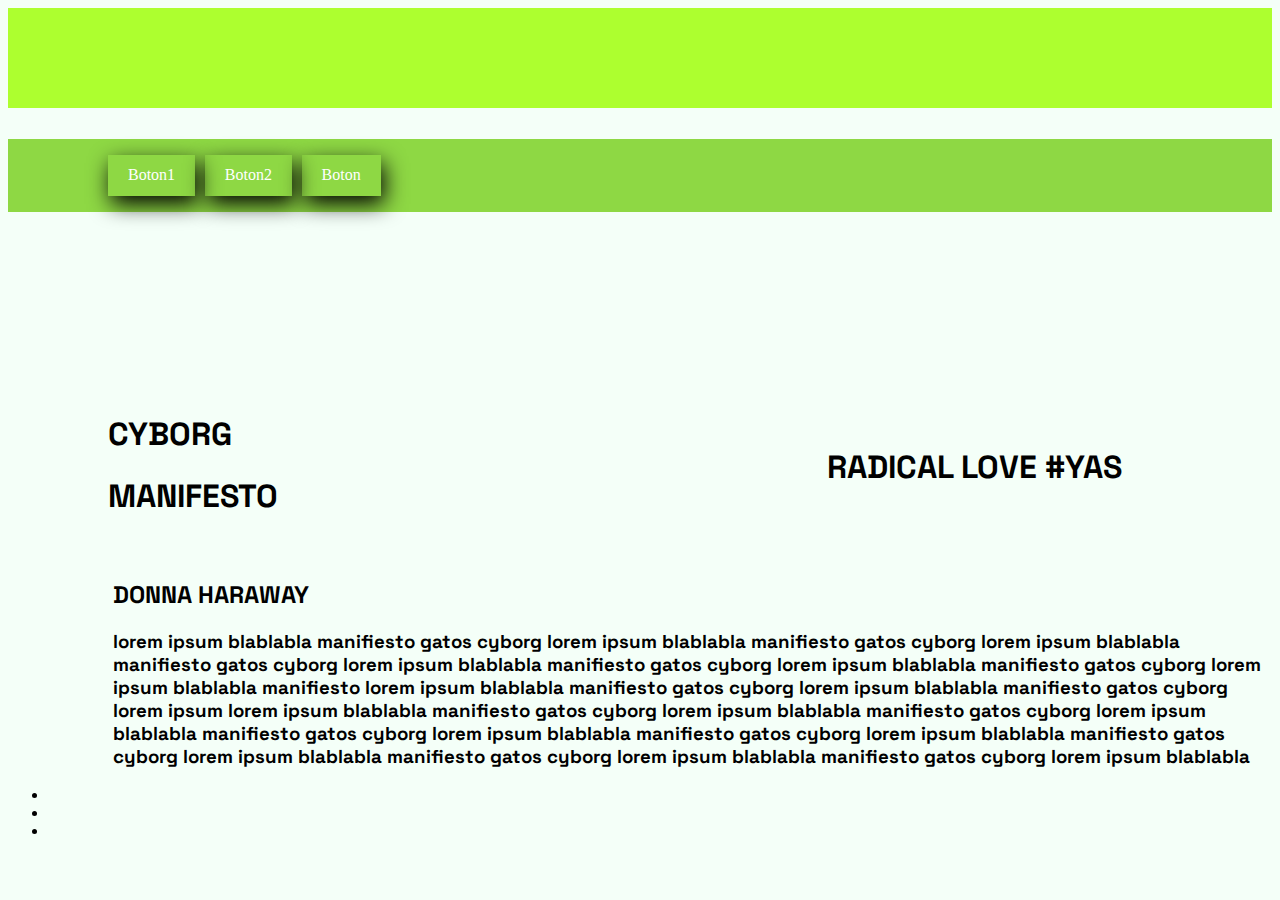
==== index.html @ 0e39bd2c "agregué el cuerpo relacionado a donna, necesita estructurarse" ====
<!DOCTYPE html>
<html>
<head>
	<meta charset="utf-8">
	<!-- Nombre en pestaña  -->
	<title>DTS</title>
	<!-- Importar hoja de estilo  -->
	<link rel="stylesheet" href="style.css">
	<!-- Importar tipografías-->
    <link rel="preconnect" href="https://fonts.googleapis.com">
    <link rel="preconnect" href="https://fonts.gstatic.com" crossorigin>
    <link href="https://fonts.googleapis.com/css2?family=Space+Grotesk&display=swap" rel="stylesheet">
</head>


<header> <!-- En el header va el encabezado de nuestra pagina-->





    <div class="logoynombre"></div>
 	<div class="navbar">
 		<nav>
 			<ul class="menu">
				<li><a href="resumen.html">Boton1</a></li>
				<li><a href="reflexion.html">Boton2</a></li>
				<li><a href="opiniongrupal.html">Boton</a></li> 
            </ul>
        </nav>
    </div>


</header>
  
<body>
<div class="texto">
	
	<div class="manifiesto" id="titulo1">  
		<h1>CYBORG</h1>
		<h1>MANIFESTO</h1>

	</div>
 	
    <div class="proyecto">
    	<h1>RADICAL LOVE #YAS</h1>
    </div>
<div id="donna">
    <h2>DONNA HARAWAY</h2>
    <h3>lorem ipsum blablabla manifiesto gatos cyborg lorem ipsum blablabla manifiesto gatos cyborg 
    	lorem ipsum blablabla manifiesto gatos cyborg lorem ipsum blablabla manifiesto gatos cyborg
    	 lorem ipsum blablabla manifiesto gatos cyborg lorem ipsum blablabla manifiesto

         lorem ipsum blablabla manifiesto gatos cyborg lorem ipsum blablabla manifiesto gatos cyborg
          lorem ipsum 

        lorem ipsum blablabla manifiesto gatos cyborg lorem ipsum blablabla manifiesto gatos cyborg 
        lorem ipsum blablabla manifiesto gatos cyborg lorem ipsum blablabla manifiesto gatos cyborg
         lorem ipsum blablabla manifiesto gatos cyborg lorem ipsum blablabla manifiesto gatos cyborg 
        lorem ipsum blablabla manifiesto gatos cyborg lorem ipsum blablabla</h3>
</div>




</div>
 </body>




<footer>   <!-- En el footer va el pie de pagina de nuestra web -->

	<div class="info-footer">
		<ul class="lista-footer">
	    	<li><a href="/"></a></li>
	    	<li><a href="/"></a></li>
	    	<li><a href="/"></a></li>
		</ul>
	</div>

</footer>


</html>
---- style.css ----
body{ /* body selecciona el cuerpo general y lo pinta */
	background-color: #F4FFF8; /* https://www.w3schools.com/colors/colors_names.asp */  
	 'Space Grotesk', sans-serif;font-family:
	margin: 0px;		}


.texto { font-family: 'Space Grotesk', sans-serif;}
  .container { height: 100vh;
	 width: 100%;}

  .navbar { width: 100%;
	 height: 15vh;
	 margin: auto;
	 display: flex;
	 align-items: center;}

   .menus {width: 40px;
   cursor: pointer;}


  nav {flex: 1;
   padding-left: 60px;
   display: flex;
   width: 100%;
   background-color: #8ED844;

   line-height: 1.3;
   font-family: Menlo, monospace;}


  nav ul li {
	 display: inline-block;
	 list-style: none;
	 margin: 0px 20 px;
	 color: black;
   padding: 10px 20px;
   box-sizing: border-box;
   display: inline-block;
   box-shadow: 3px 8px 22px;}



  nav ul li a {color: white;
   font-family: 'Fredoka One', cursive;
   text-decoration:none;}

  a:hover 
   {color: turquoise;
   transition: ease-in .5s;} 

  .logoynombre {background-color: greenyellow;
   width: 100%;
  height: 100px;}

  #titulo1 { padding-left: 100px;
           padding-top: 150px;
           font-family: 'Space Grotesk', sans-serif;}


.proyecto {text-align:right ;
        margin-top: -90px;
        padding-right: 150px;
          font-family: 'Space Grotesk', sans-serif;}

#donna {
    padding-top: 50px; 
    padding-left: 105px; }
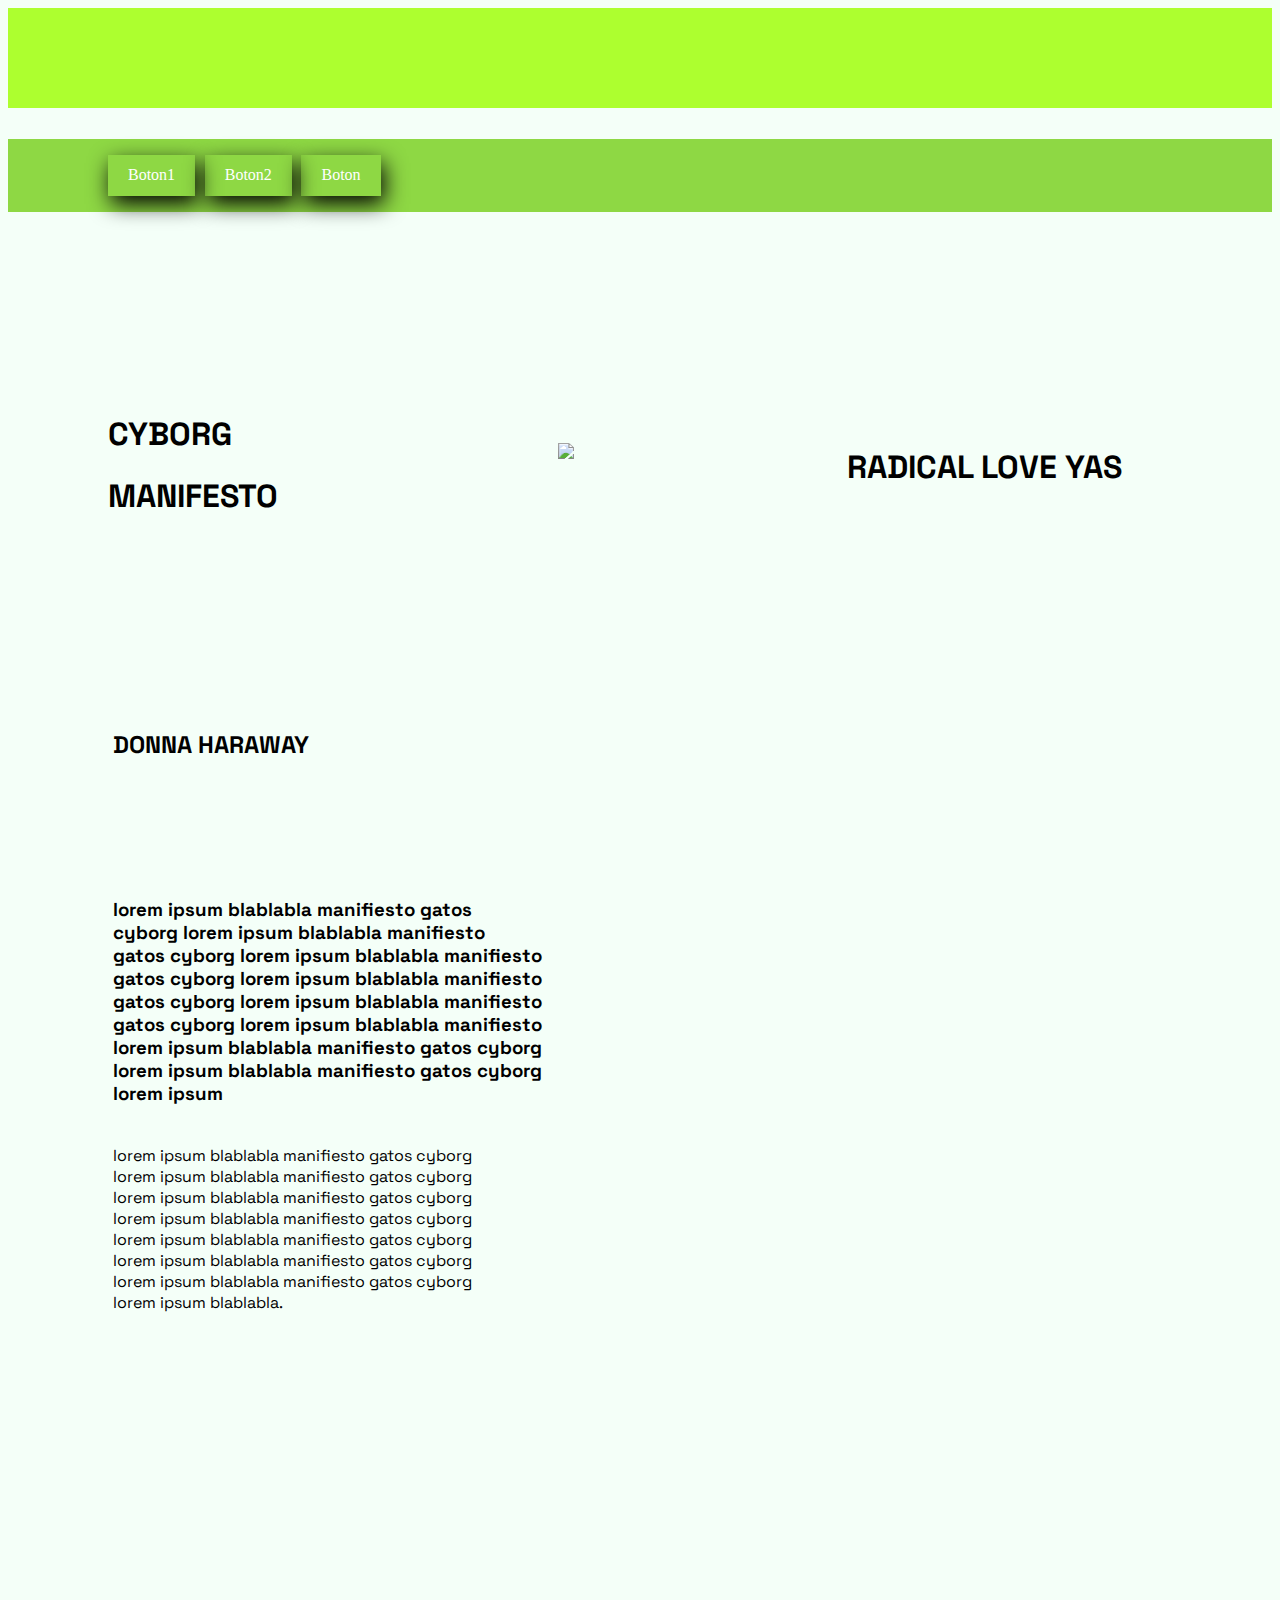
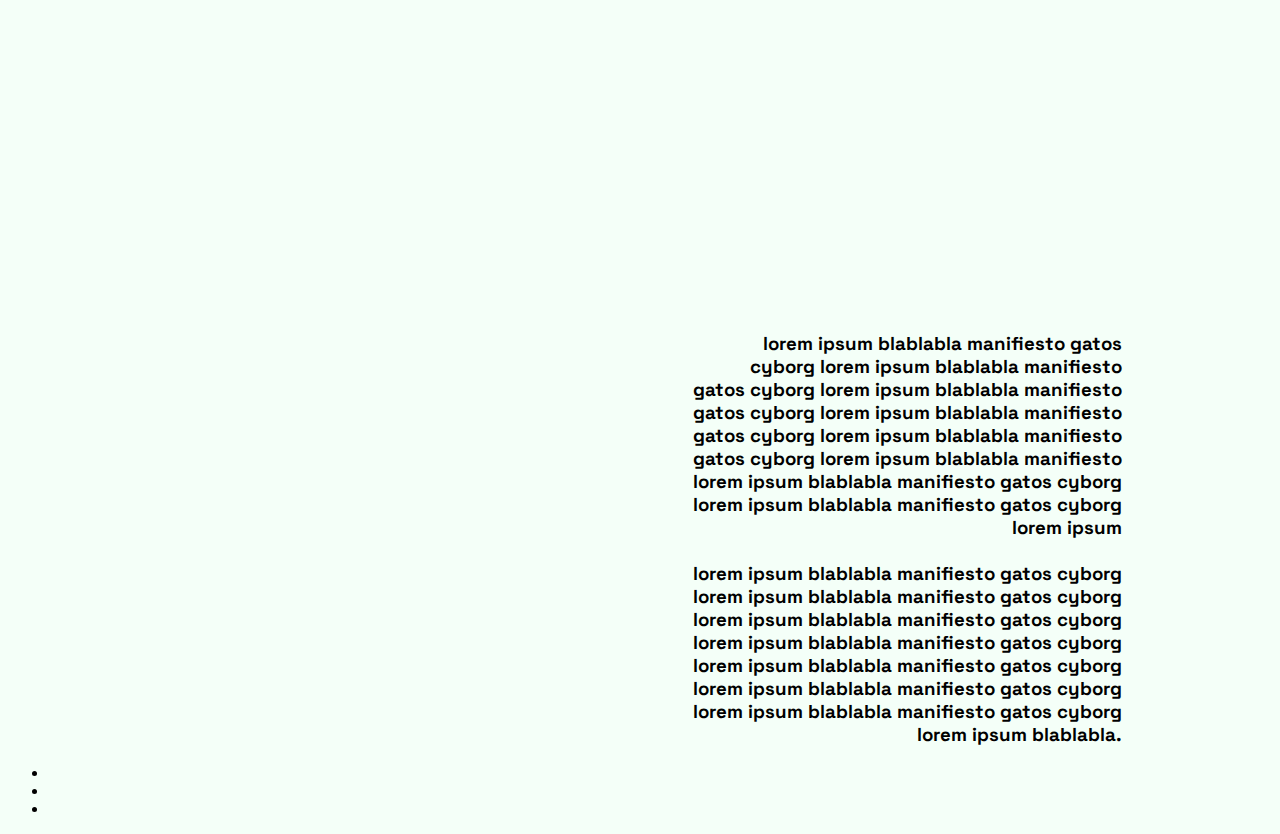
==== commit f5dbf7a1: "continué con la edición y estructuración del texto, falta el verde de la pparte inferior" ====
--- a/index.html
+++ b/index.html
@@ -36,6 +36,10 @@
 <body>
 <div class="texto">
 	
+	<div id="flecha">
+<img src="img/flecha.png">
+</div>
+
 	<div class="manifiesto" id="titulo1">  
 		<h1>CYBORG</h1>
 		<h1>MANIFESTO</h1>
@@ -43,24 +47,63 @@
 	</div>
  	
     <div class="proyecto">
-    	<h1>RADICAL LOVE #YAS</h1>
+    	<h1>RADICAL LOVE YAS</h1>
     </div>
 <div id="donna">
+
     <h2>DONNA HARAWAY</h2>
-    <h3>lorem ipsum blablabla manifiesto gatos cyborg lorem ipsum blablabla manifiesto gatos cyborg 
-    	lorem ipsum blablabla manifiesto gatos cyborg lorem ipsum blablabla manifiesto gatos cyborg
-    	 lorem ipsum blablabla manifiesto gatos cyborg lorem ipsum blablabla manifiesto
 
-         lorem ipsum blablabla manifiesto gatos cyborg lorem ipsum blablabla manifiesto gatos cyborg
-          lorem ipsum 
-
-        lorem ipsum blablabla manifiesto gatos cyborg lorem ipsum blablabla manifiesto gatos cyborg 
-        lorem ipsum blablabla manifiesto gatos cyborg lorem ipsum blablabla manifiesto gatos cyborg
-         lorem ipsum blablabla manifiesto gatos cyborg lorem ipsum blablabla manifiesto gatos cyborg 
-        lorem ipsum blablabla manifiesto gatos cyborg lorem ipsum blablabla</h3>
+<div id= "subtitulo1">
+    <h3>lorem ipsum blablabla manifiesto gatos <br>
+        cyborg lorem ipsum blablabla manifiesto <br>
+        gatos cyborg lorem ipsum blablabla manifiesto <br>
+        gatos cyborg lorem ipsum blablabla manifiesto <br>
+        gatos cyborg lorem ipsum blablabla manifiesto <br>
+        gatos cyborg lorem ipsum blablabla manifiesto <br>
+        lorem ipsum blablabla manifiesto gatos cyborg <br>
+        lorem ipsum blablabla manifiesto gatos cyborg <br>
+        lorem ipsum <br>
 </div>
 
+        <br>
+ 
+        lorem ipsum blablabla manifiesto gatos cyborg <br>
+        lorem ipsum blablabla manifiesto gatos cyborg <br>
+        lorem ipsum blablabla manifiesto gatos cyborg <br>
+        lorem ipsum blablabla manifiesto gatos cyborg <br>
+        lorem ipsum blablabla manifiesto gatos cyborg <br>
+        lorem ipsum blablabla manifiesto gatos cyborg <br>
+        lorem ipsum blablabla manifiesto gatos cyborg <br> 
+        lorem ipsum blablabla. <br>
+     </h3>
+</div>
 
+<div id= "subtitulo2">
+
+    <h3>lorem ipsum blablabla manifiesto gatos <br>
+        cyborg lorem ipsum blablabla manifiesto <br>
+        gatos cyborg lorem ipsum blablabla manifiesto <br>
+        gatos cyborg lorem ipsum blablabla manifiesto <br>
+        gatos cyborg lorem ipsum blablabla manifiesto <br>
+        gatos cyborg lorem ipsum blablabla manifiesto <br>
+        lorem ipsum blablabla manifiesto gatos cyborg <br>
+        lorem ipsum blablabla manifiesto gatos cyborg <br>
+        lorem ipsum <br>
+
+
+        <br>
+ 
+        lorem ipsum blablabla manifiesto gatos cyborg <br>
+        lorem ipsum blablabla manifiesto gatos cyborg <br>
+        lorem ipsum blablabla manifiesto gatos cyborg <br>
+        lorem ipsum blablabla manifiesto gatos cyborg <br>
+        lorem ipsum blablabla manifiesto gatos cyborg <br>
+        lorem ipsum blablabla manifiesto gatos cyborg <br>
+        lorem ipsum blablabla manifiesto gatos cyborg <br> 
+        lorem ipsum blablabla. <br>
+     </h3>
+
+</div>
 
 
 </div>
--- a/style.css
+++ b/style.css
@@ -62,7 +62,15 @@
         margin-top: -90px;
         padding-right: 150px;
           font-family: 'Space Grotesk', sans-serif;}
+          #flecha{position: absolute;
+            padding-left: 550px;
+            padding-top: 200px;}
+#subtitulo1 {padding-top: 100px;}
 
 #donna {
-    padding-top: 50px; 
-    padding-left: 105px; }+    padding-top: 200px; 
+    padding-left: 105px; }
+
+#subtitulo2 {text-align: right;
+    padding-top: 600px;
+ padding-right: 150px;}
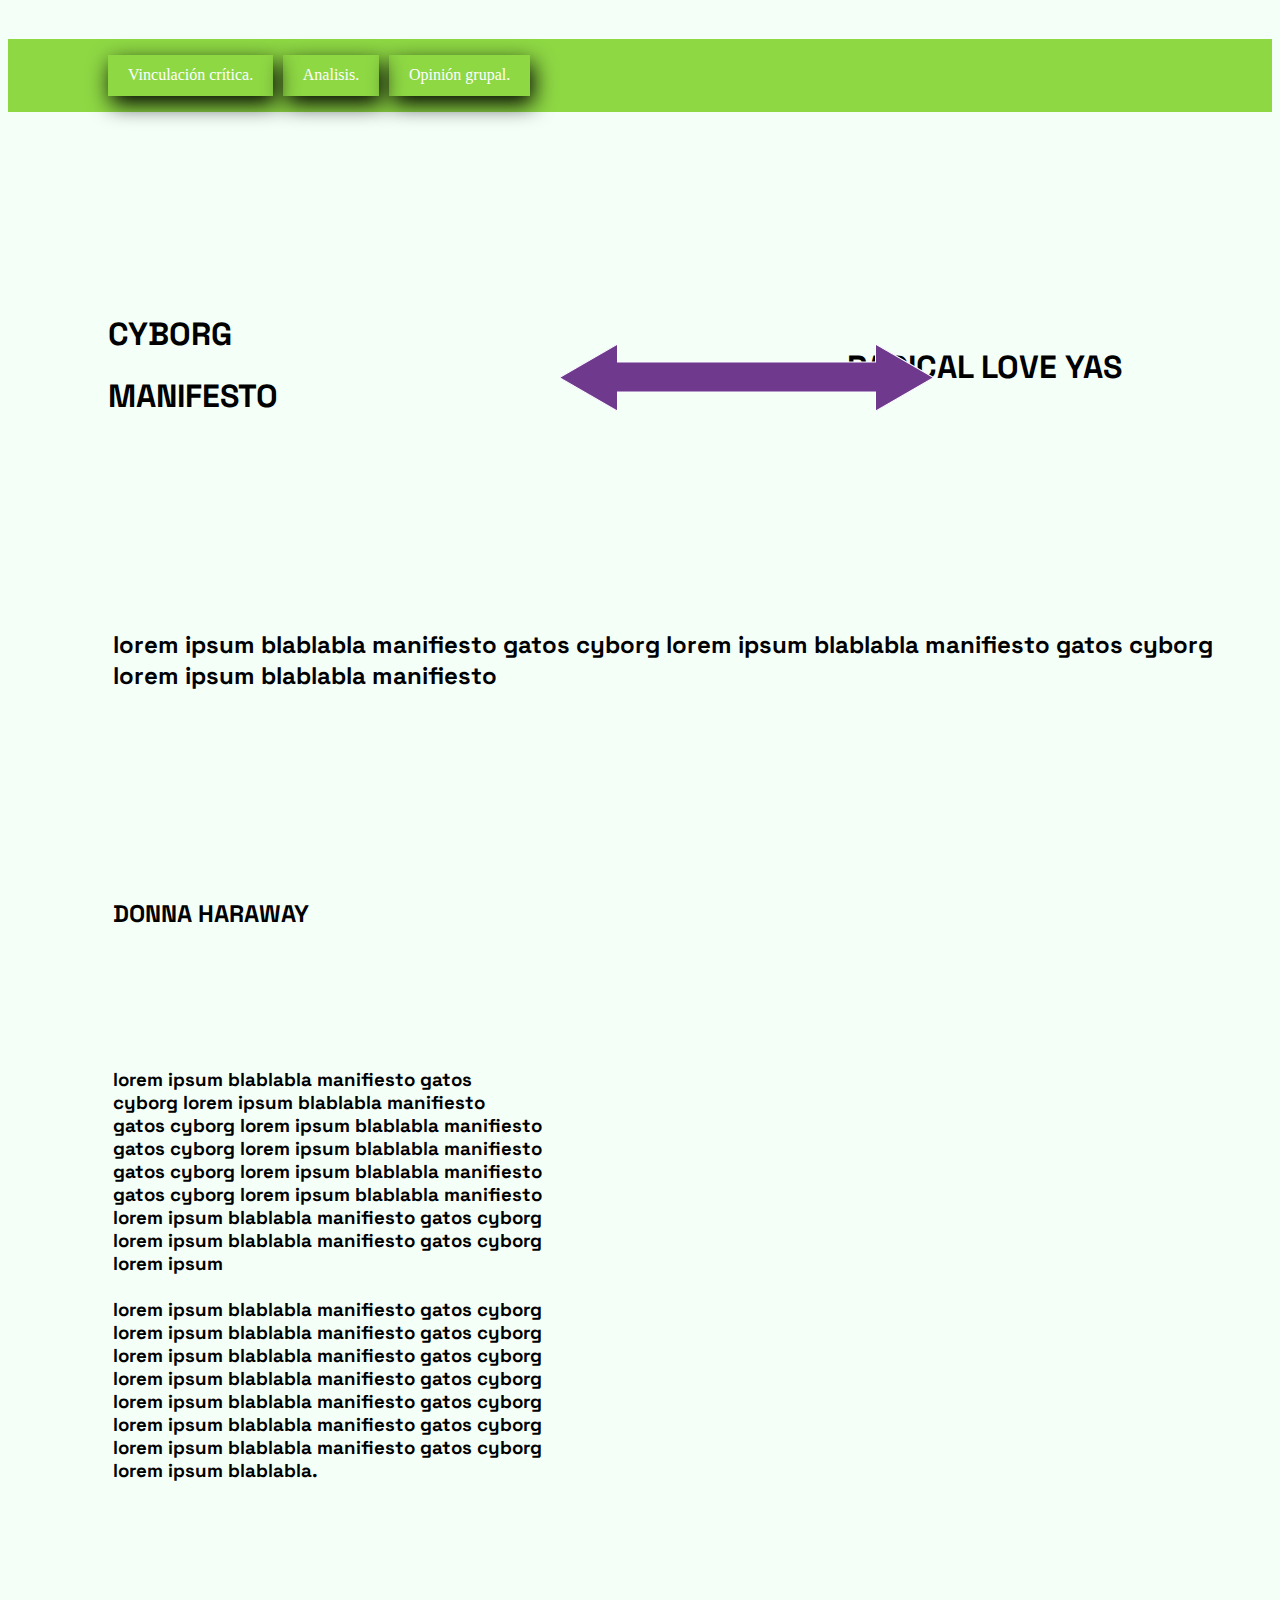
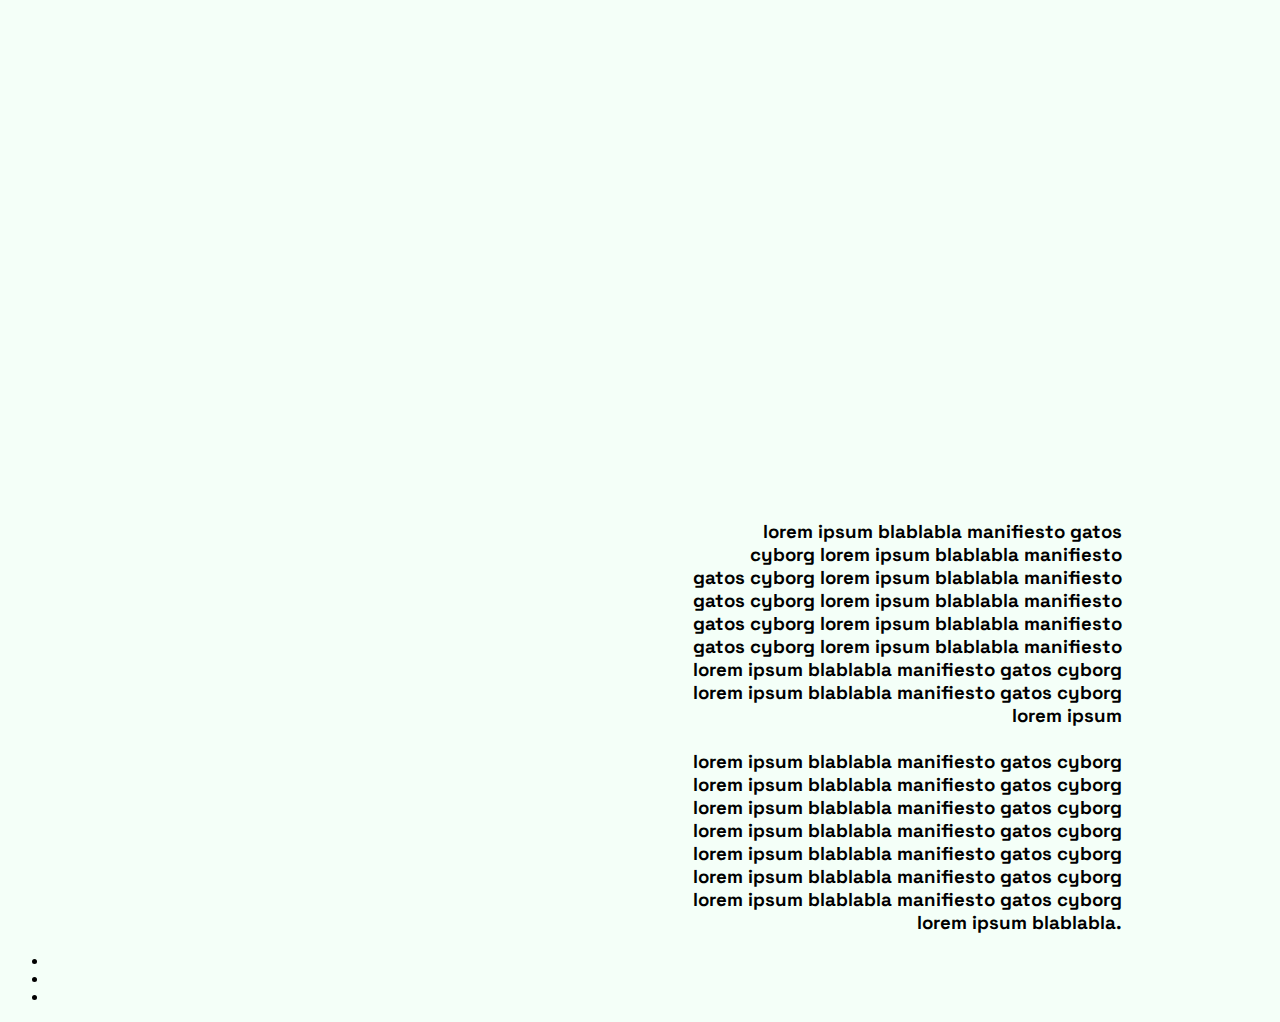
==== commit e8dfc32a: "cambíe la dispocisión de la pagina inicial, y cambio algunos colores del html principal" ====
--- a/index.html
+++ b/index.html
@@ -19,23 +19,30 @@
 
 
 
-    <div class="logoynombre"></div>
+  
  	<div class="navbar">
  		<nav>
  			<ul class="menu">
-				<li><a href="resumen.html">Boton1</a></li>
-				<li><a href="reflexion.html">Boton2</a></li>
-				<li><a href="opiniongrupal.html">Boton</a></li> 
+
+
+				<li><a class="button type1" href="resumen.html">Vinculación crítica.</a></li>
+				<li><a class="button type1" href="reflexion.html">Analisis.</a></li>
+
+
+				<li><a class="button type1" href="opiniongrupal.html">Opinión grupal.</a></li> 
             </ul>
         </nav>
     </div>
 
 
 </header>
-  
-<body>
+ 
+<main data-barba= "container" data-barba-namepsace= "home">
+<div class="left"></div>
+ </main>
+
+
 <div class="texto">
-	
 	<div id="flecha">
 <img src="img/flecha.png">
 </div>
@@ -51,7 +58,22 @@
     </div>
 <div id="donna">
 
+<h2>lorem ipsum blablabla manifiesto gatos
+        cyborg lorem ipsum blablabla manifiesto
+        gatos cyborg lorem ipsum blablabla manifiesto</h2>
+<br>
+<br>
+<br>
+<br>
+<br>
+<br>
+<br>
+<br>
+
     <h2>DONNA HARAWAY</h2>
+
+
+
 
 <div id= "subtitulo1">
     <h3>lorem ipsum blablabla manifiesto gatos <br>
@@ -63,7 +85,6 @@
         lorem ipsum blablabla manifiesto gatos cyborg <br>
         lorem ipsum blablabla manifiesto gatos cyborg <br>
         lorem ipsum <br>
-</div>
 
         <br>
  
@@ -76,6 +97,8 @@
         lorem ipsum blablabla manifiesto gatos cyborg <br> 
         lorem ipsum blablabla. <br>
      </h3>
+     </div>
+
 </div>
 
 <div id= "subtitulo2">
@@ -111,8 +134,8 @@
 
 
 
+<footer>   <!-- En el footer va el pie de pagina de nuestra web -->
 
-<footer>   <!-- En el footer va el pie de pagina de nuestra web -->
 
 	<div class="info-footer">
 		<ul class="lista-footer">
@@ -123,6 +146,8 @@
 	</div>
 
 </footer>
-
+<div class="container1">
+    
+</div>
 
 </html>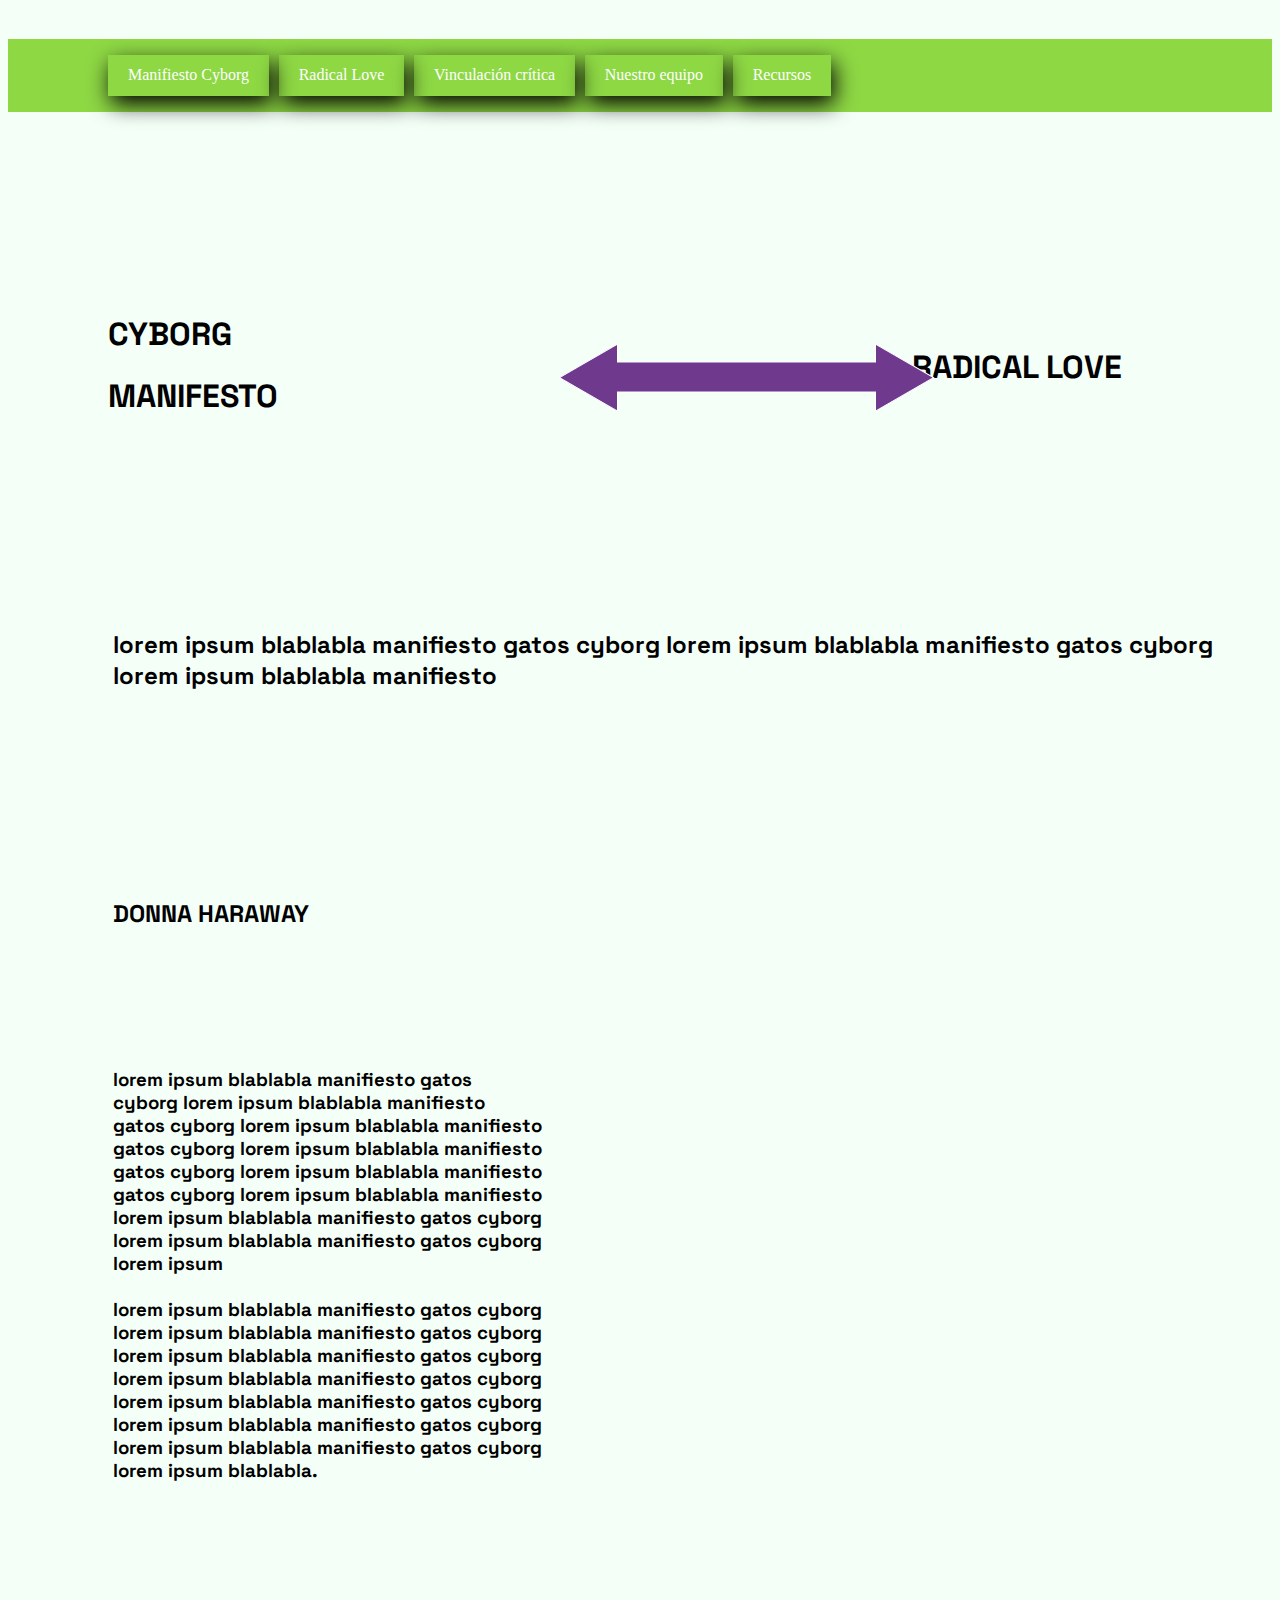
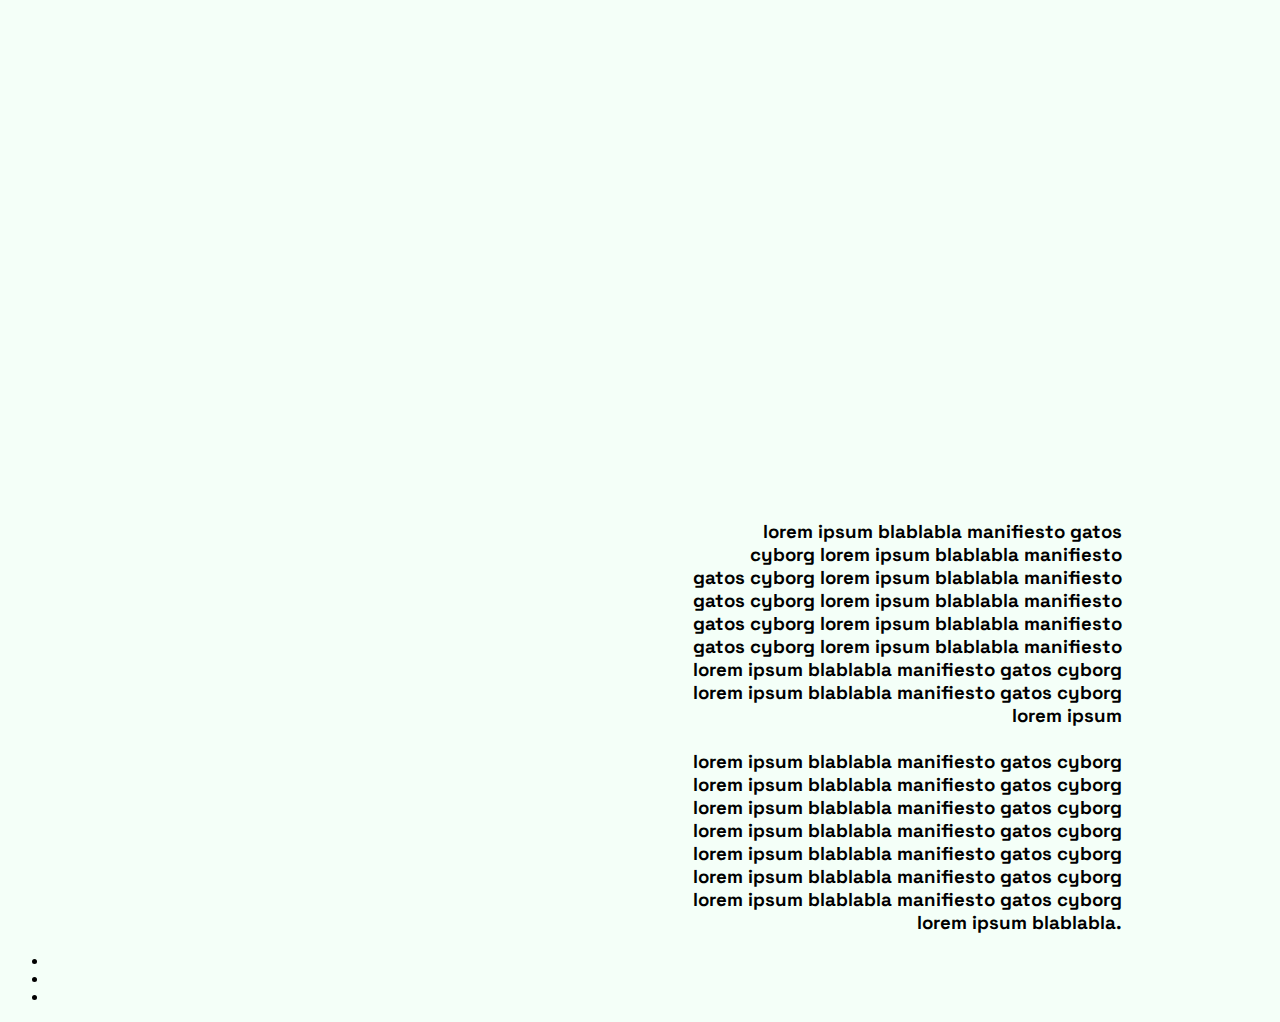
==== commit f6ba928e: "linkeé los hypervínculos" ====
--- a/index.html
+++ b/index.html
@@ -25,11 +25,12 @@
  			<ul class="menu">
 
 
-				<li><a class="button type1" href="resumen.html">Vinculación crítica.</a></li>
-				<li><a class="button type1" href="reflexion.html">Analisis.</a></li>
-
-
-				<li><a class="button type1" href="opiniongrupal.html">Opinión grupal.</a></li> 
+				<li><a class="button type1" href="manifiestocyborg.html">Manifiesto Cyborg</a></li>
+				<li><a class="button type1" href="radicallove.html">Radical Love</a></li>
+                <li><a class="button type1" href="vinculacioncritica.html">Vinculación crítica
+</a></li> 
+                <li><a class="button type1" href="opiniongrupal.html">Nuestro equipo</a></li> 
+                <li><a class="button type1" href="recursos.html">Recursos</a></li> 
             </ul>
         </nav>
     </div>
@@ -54,7 +55,7 @@
 	</div>
  	
     <div class="proyecto">
-    	<h1>RADICAL LOVE YAS</h1>
+    	<h1>RADICAL LOVE </h1>
     </div>
 <div id="donna">
 
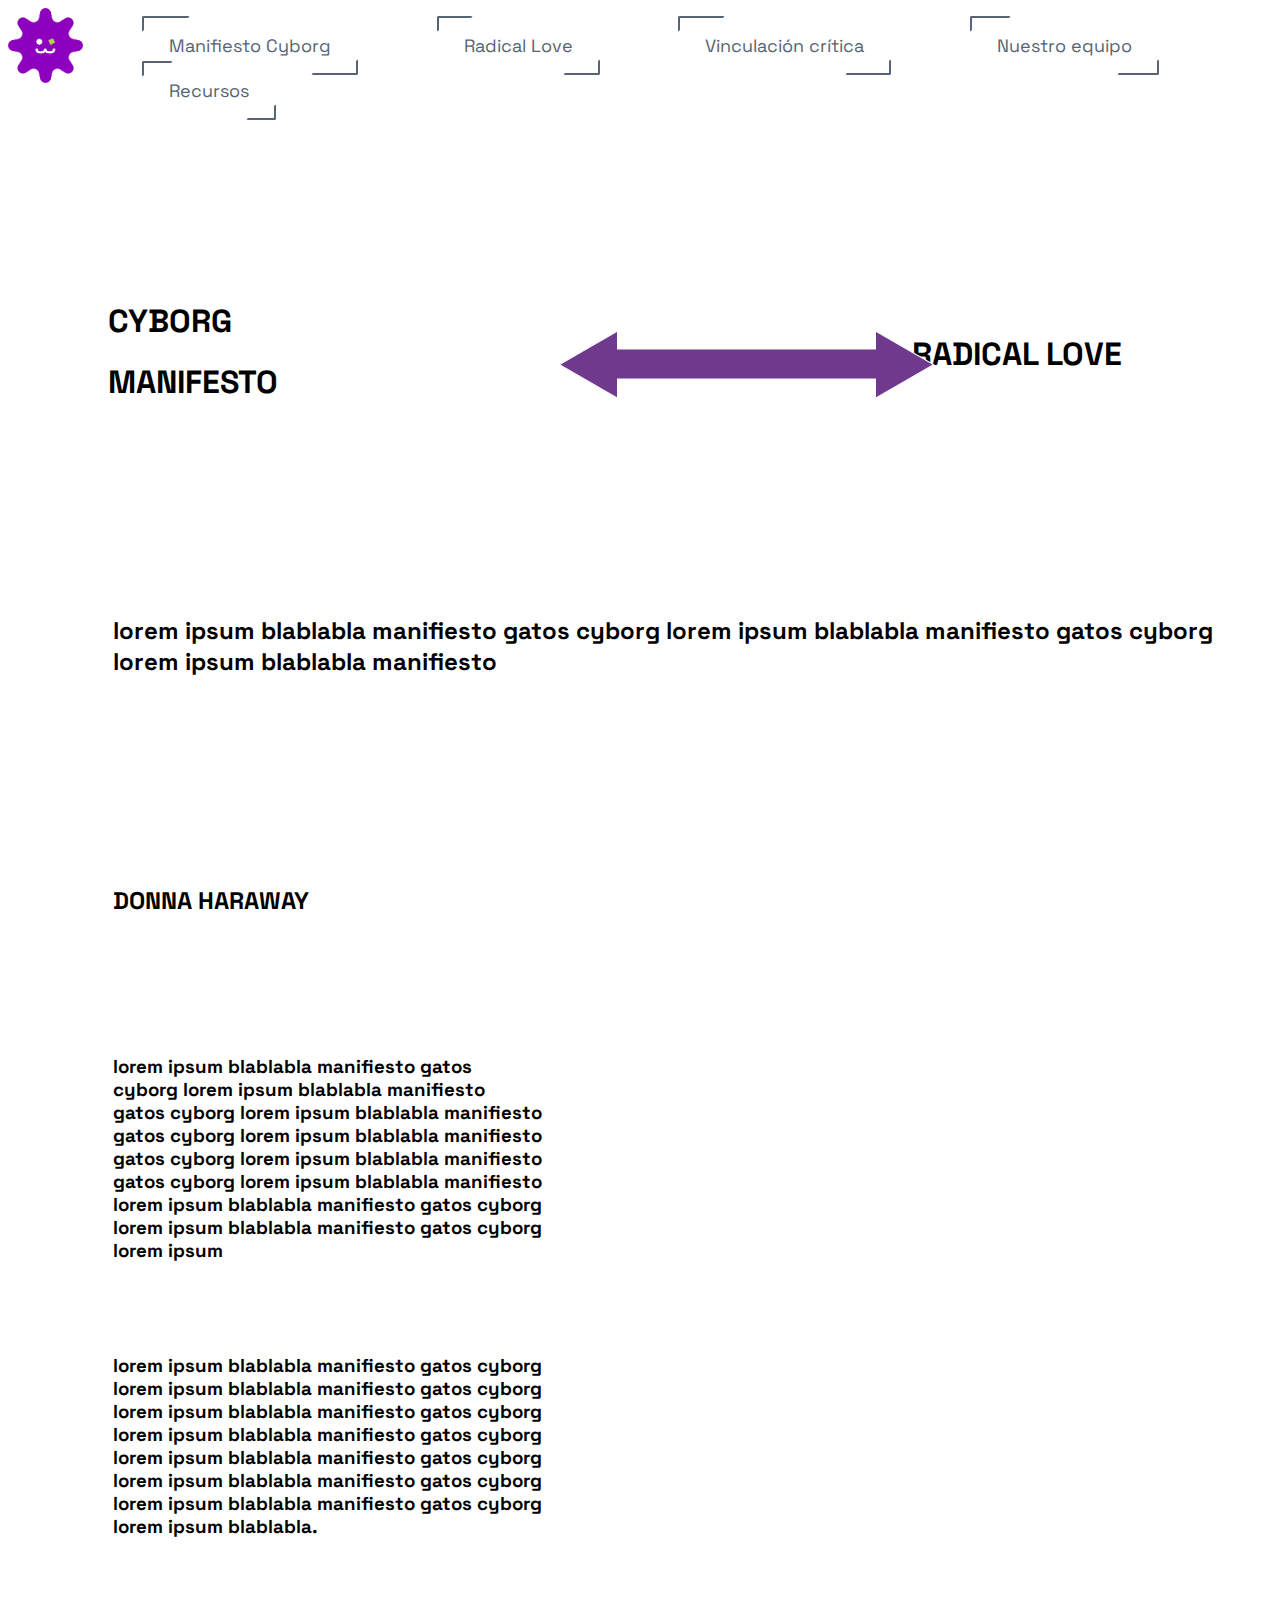
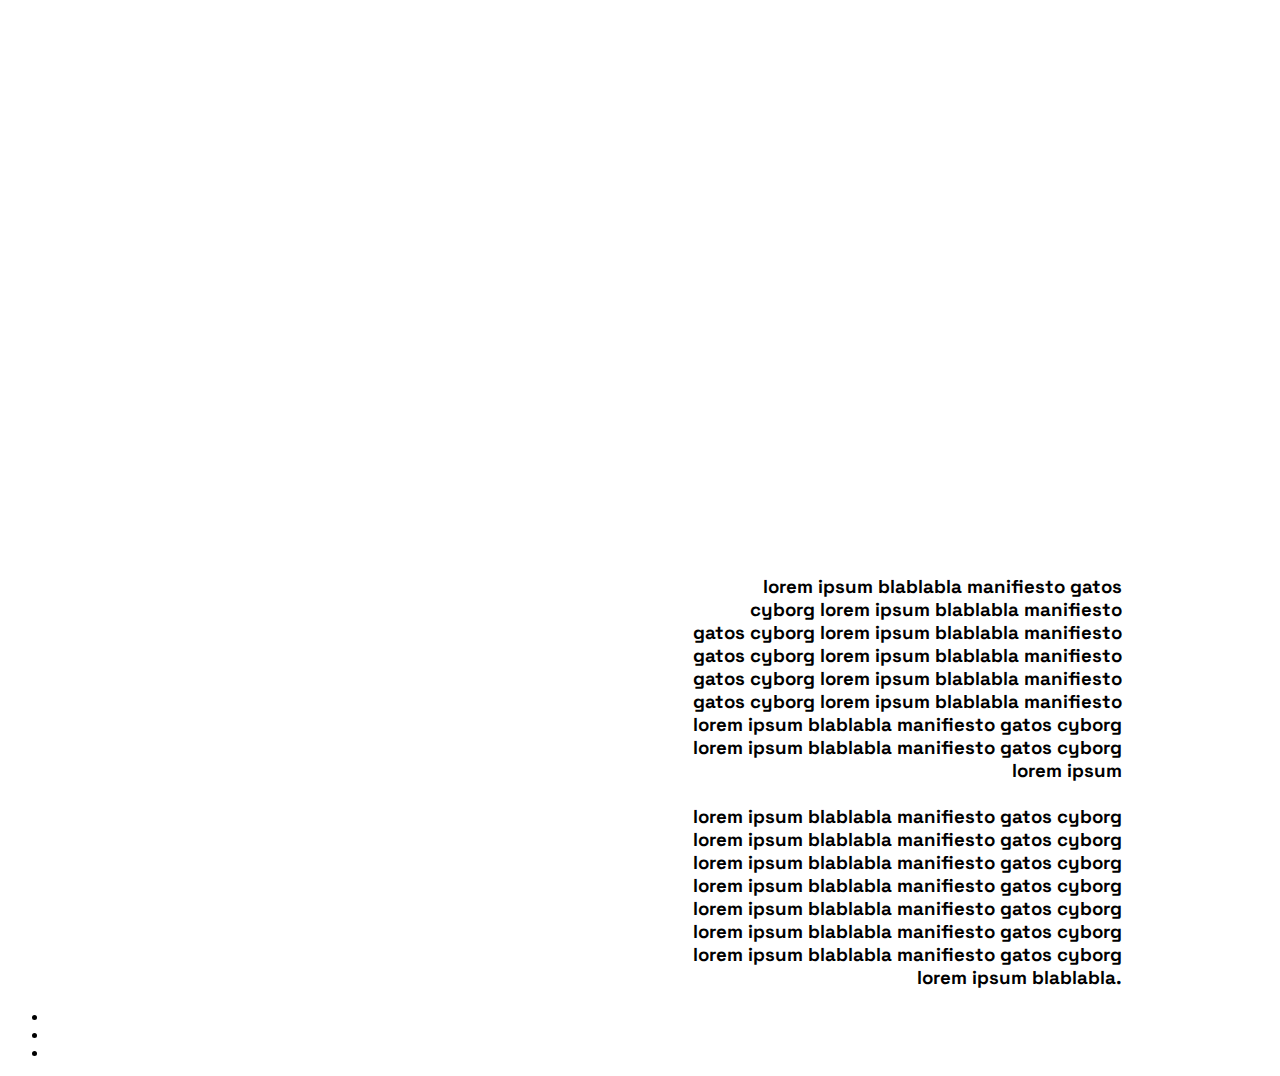
==== commit 7fffc467: "más avances, dispocición de texto, cambios menores en la tipografía" ====
--- a/index.html
+++ b/index.html
@@ -14,7 +14,7 @@
 
 
 <header> <!-- En el header va el encabezado de nuestra pagina-->
-
+<div class="gatite"> <img src="gatodts1.gif"> </div>
 
 
 
@@ -88,7 +88,10 @@
         lorem ipsum <br>
 
         <br>
- 
+        <br>
+        <br>
+        <br>
+        
         lorem ipsum blablabla manifiesto gatos cyborg <br>
         lorem ipsum blablabla manifiesto gatos cyborg <br>
         lorem ipsum blablabla manifiesto gatos cyborg <br>
--- a/style.css
+++ b/style.css
@@ -1,29 +1,41 @@
 
 body{ /* body selecciona el cuerpo general y lo pinta */
-	background-color: #F4FFF8; /* https://www.w3schools.com/colors/colors_names.asp */  
+	background-color: #FFFF; /* https://www.w3schools.com/colors/colors_names.asp */  
 	 'Space Grotesk', sans-serif;font-family:
 	margin: 0px;		}
+
+
+
+.gatite{display: flex;
+        position: absolute;
+  height: 75px;
+  width: 75px;
+  }
+
 
 
 .texto { font-family: 'Space Grotesk', sans-serif;}
   .container { height: 100vh;
 	 width: 100%;}
 
-  .navbar { width: 100%;
-	 height: 15vh;
-	 margin: auto;
-	 display: flex;
-	 align-items: center;}
 
-   .menus {width: 40px;
-   cursor: pointer;}
+
+.button{position:relative;padding:1em 1.5em;border:none;background-color:transparent;cursor:pointer;outline:0;font-size:18px;margin:1em .8em}
+.button.type1{color:#566473}
+.button.type1.type1::after,.button.type1.type1::before{content:"";display:block;position:absolute;width:20%;height:20%;border:2px solid;transition:all .6s ease;border-radius:2px}
+.button.type1.type1::after{bottom:0;right:0;border-color:transparent #566473 #566473 transparent}
+.button.type1.type1::before{top:0;left:0;border-color:#566473 transparent transparent #566473}
+.button.type1.type1:hover:after,.button.type1.type1:hover:before{width:100%;height:100%}
+
+
+
 
 
   nav {flex: 1;
    padding-left: 60px;
    display: flex;
    width: 100%;
-   background-color: #8ED844;
+   background-color: white;
 
    line-height: 1.3;
    font-family: Menlo, monospace;}
@@ -37,17 +49,15 @@
    padding: 10px 20px;
    box-sizing: border-box;
    display: inline-block;
-   box-shadow: 3px 8px 22px;}
+ }
 
 
 
   nav ul li a {color: white;
-   font-family: 'Fredoka One', cursive;
+   font-family: 'Space Grotesk', sans-serif;
    text-decoration:none;}
 
-  a:hover 
-   {color: turquoise;
-   transition: ease-in .5s;} 
+
 
   .logoynombre {background-color: greenyellow;
    width: 100%;
@@ -74,3 +84,5 @@
 #subtitulo2 {text-align: right;
     padding-top: 600px;
  padding-right: 150px;}
+
+
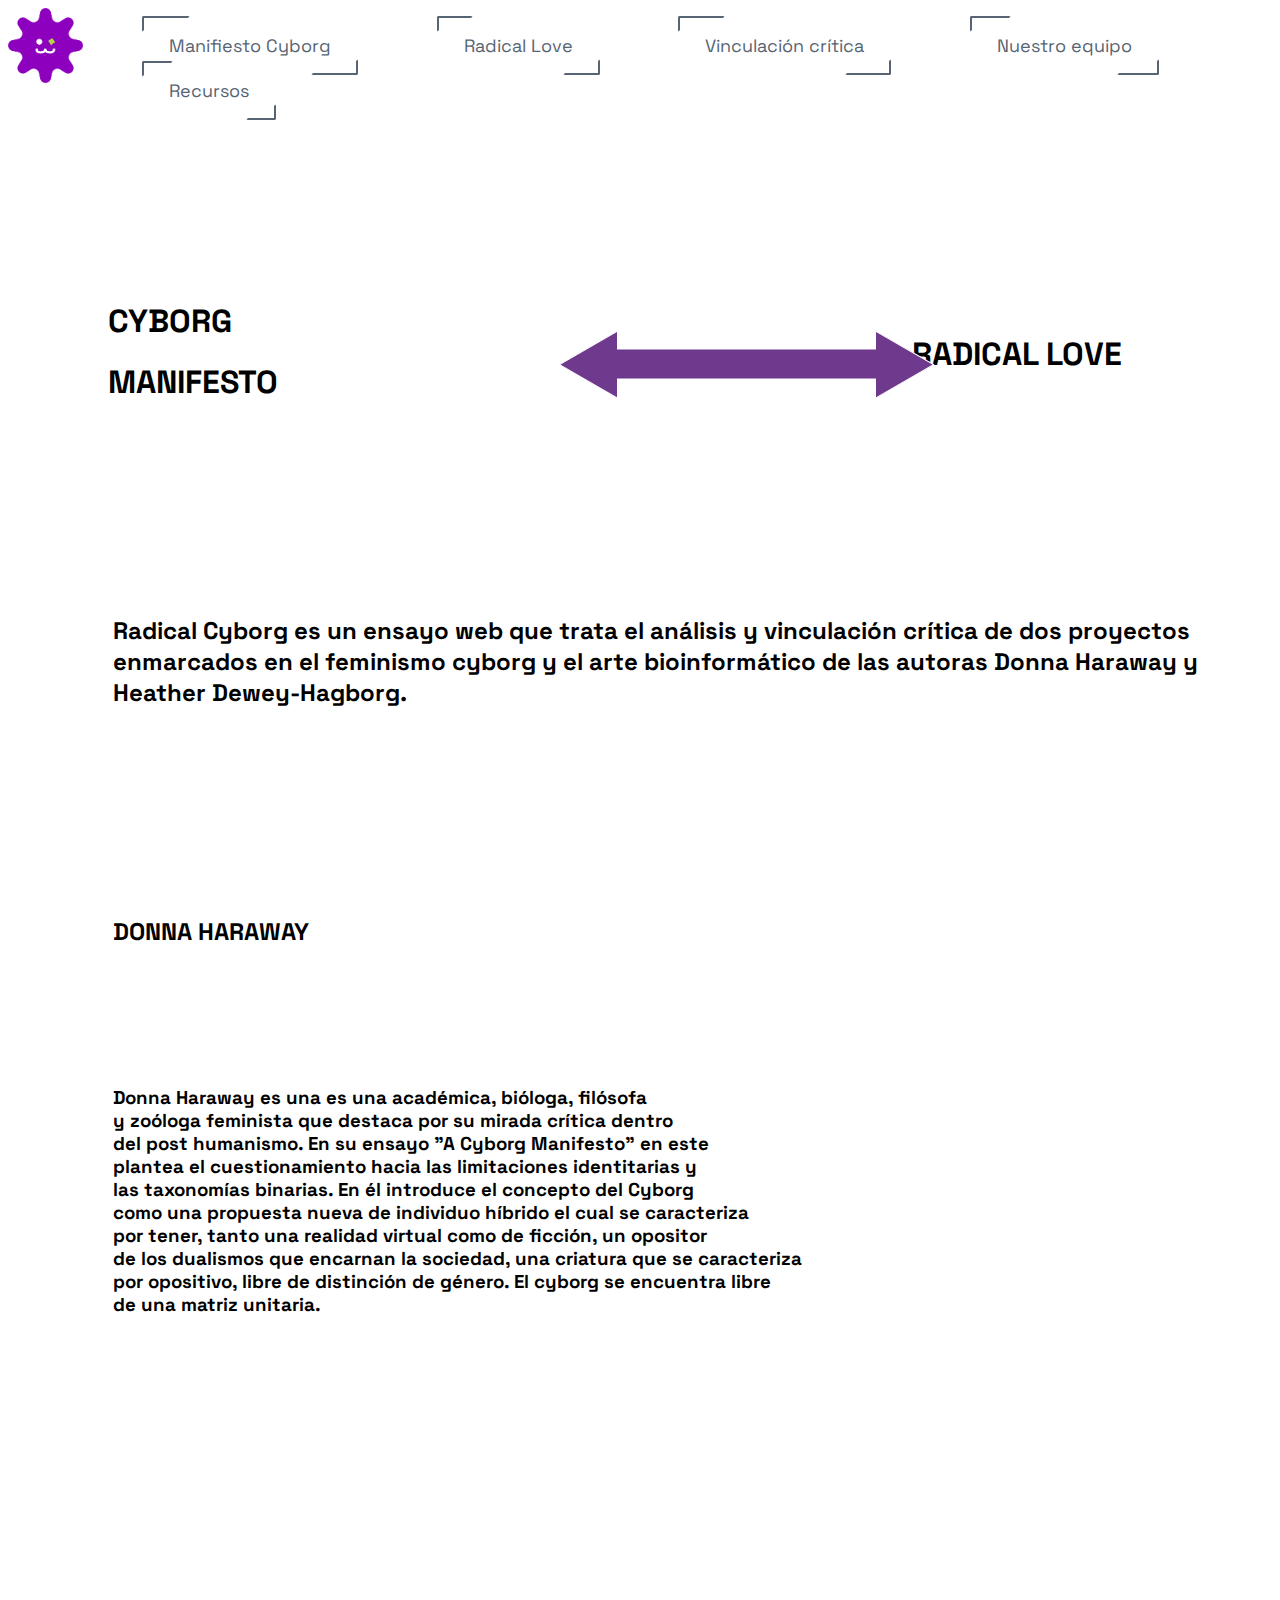
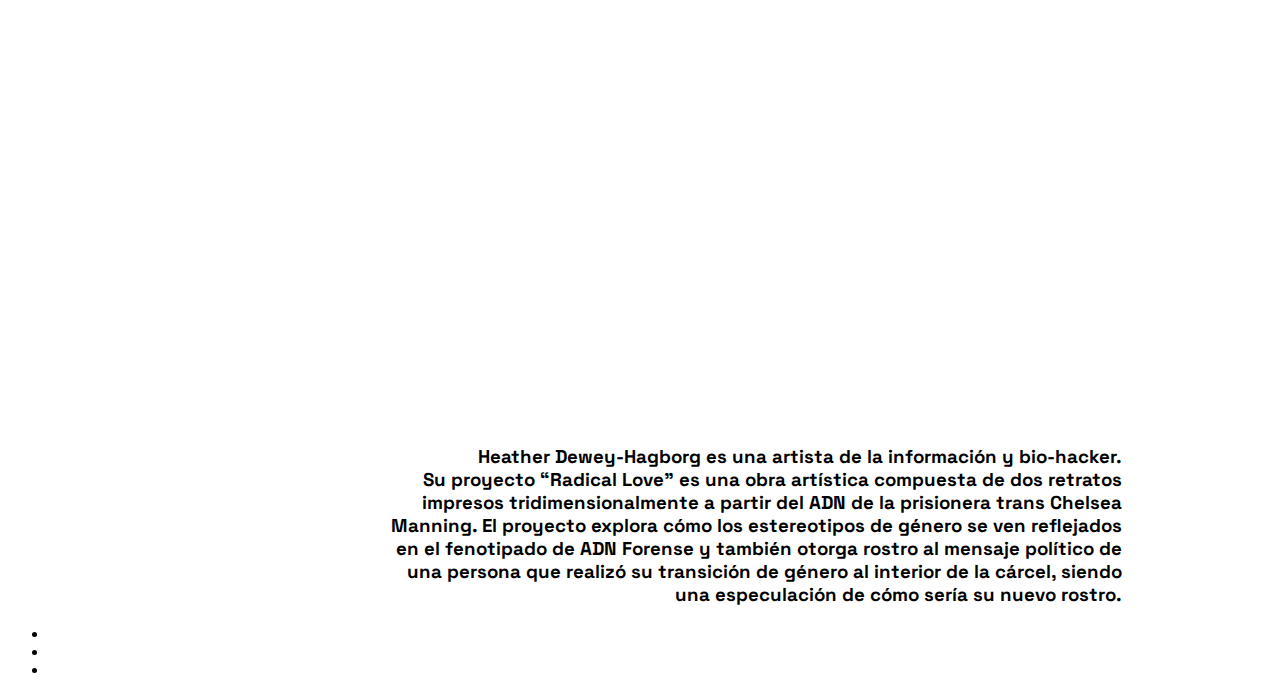
==== commit 918c7329: "se agregó más contenido" ====
--- a/index.html
+++ b/index.html
@@ -59,9 +59,7 @@
     </div>
 <div id="donna">
 
-<h2>lorem ipsum blablabla manifiesto gatos
-        cyborg lorem ipsum blablabla manifiesto
-        gatos cyborg lorem ipsum blablabla manifiesto</h2>
+<h2>Radical Cyborg es un ensayo web que trata el análisis y vinculación crítica de dos proyectos enmarcados en el feminismo cyborg y el arte bioinformático de las autoras Donna Haraway y Heather Dewey-Hagborg.</h2>
 <br>
 <br>
 <br>
@@ -77,29 +75,21 @@
 
 
 <div id= "subtitulo1">
-    <h3>lorem ipsum blablabla manifiesto gatos <br>
-        cyborg lorem ipsum blablabla manifiesto <br>
-        gatos cyborg lorem ipsum blablabla manifiesto <br>
-        gatos cyborg lorem ipsum blablabla manifiesto <br>
-        gatos cyborg lorem ipsum blablabla manifiesto <br>
-        gatos cyborg lorem ipsum blablabla manifiesto <br>
-        lorem ipsum blablabla manifiesto gatos cyborg <br>
-        lorem ipsum blablabla manifiesto gatos cyborg <br>
-        lorem ipsum <br>
-
+    <h3>Donna Haraway es una es una académica, bióloga, filósofa <br>
+     y zoóloga feminista que destaca por su mirada crítica dentro <br>
+     del post humanismo. En su ensayo "A Cyborg Manifesto" en este<br>
+     plantea el cuestionamiento hacia las limitaciones identitarias y <br>
+     las taxonomías binarias. En él introduce el concepto del Cyborg <br>
+     como una propuesta nueva de individuo híbrido el cual se caracteriza<br>
+     por tener, tanto una  realidad virtual como de ficción, un opositor <br>
+     de los dualismos que encarnan la sociedad, una criatura que se caracteriza<br>
+     por opositivo, libre de distinción de género. El cyborg se encuentra libre<br>
+     de una matriz unitaria.<br>
         <br>
         <br>
         <br>
         <br>
         
-        lorem ipsum blablabla manifiesto gatos cyborg <br>
-        lorem ipsum blablabla manifiesto gatos cyborg <br>
-        lorem ipsum blablabla manifiesto gatos cyborg <br>
-        lorem ipsum blablabla manifiesto gatos cyborg <br>
-        lorem ipsum blablabla manifiesto gatos cyborg <br>
-        lorem ipsum blablabla manifiesto gatos cyborg <br>
-        lorem ipsum blablabla manifiesto gatos cyborg <br> 
-        lorem ipsum blablabla. <br>
      </h3>
      </div>
 
@@ -107,27 +97,15 @@
 
 <div id= "subtitulo2">
 
-    <h3>lorem ipsum blablabla manifiesto gatos <br>
-        cyborg lorem ipsum blablabla manifiesto <br>
-        gatos cyborg lorem ipsum blablabla manifiesto <br>
-        gatos cyborg lorem ipsum blablabla manifiesto <br>
-        gatos cyborg lorem ipsum blablabla manifiesto <br>
-        gatos cyborg lorem ipsum blablabla manifiesto <br>
-        lorem ipsum blablabla manifiesto gatos cyborg <br>
-        lorem ipsum blablabla manifiesto gatos cyborg <br>
-        lorem ipsum <br>
+    <h3>Heather Dewey-Hagborg es una artista de la información y bio-hacker. <br>
+    Su proyecto “Radical Love” es una obra artística compuesta de dos retratos<br>
+    impresos tridimensionalmente a partir del ADN de la prisionera trans Chelsea<br>
+    Manning. El proyecto explora cómo los estereotipos de género se ven reflejados<br>
+    en el fenotipado de ADN Forense y también otorga rostro al mensaje político de<br>
+    una persona que realizó su transición de género al interior de la cárcel, siendo<br>
+    una especulación de cómo sería su nuevo rostro. <br>
 
 
-        <br>
- 
-        lorem ipsum blablabla manifiesto gatos cyborg <br>
-        lorem ipsum blablabla manifiesto gatos cyborg <br>
-        lorem ipsum blablabla manifiesto gatos cyborg <br>
-        lorem ipsum blablabla manifiesto gatos cyborg <br>
-        lorem ipsum blablabla manifiesto gatos cyborg <br>
-        lorem ipsum blablabla manifiesto gatos cyborg <br>
-        lorem ipsum blablabla manifiesto gatos cyborg <br> 
-        lorem ipsum blablabla. <br>
      </h3>
 
 </div>
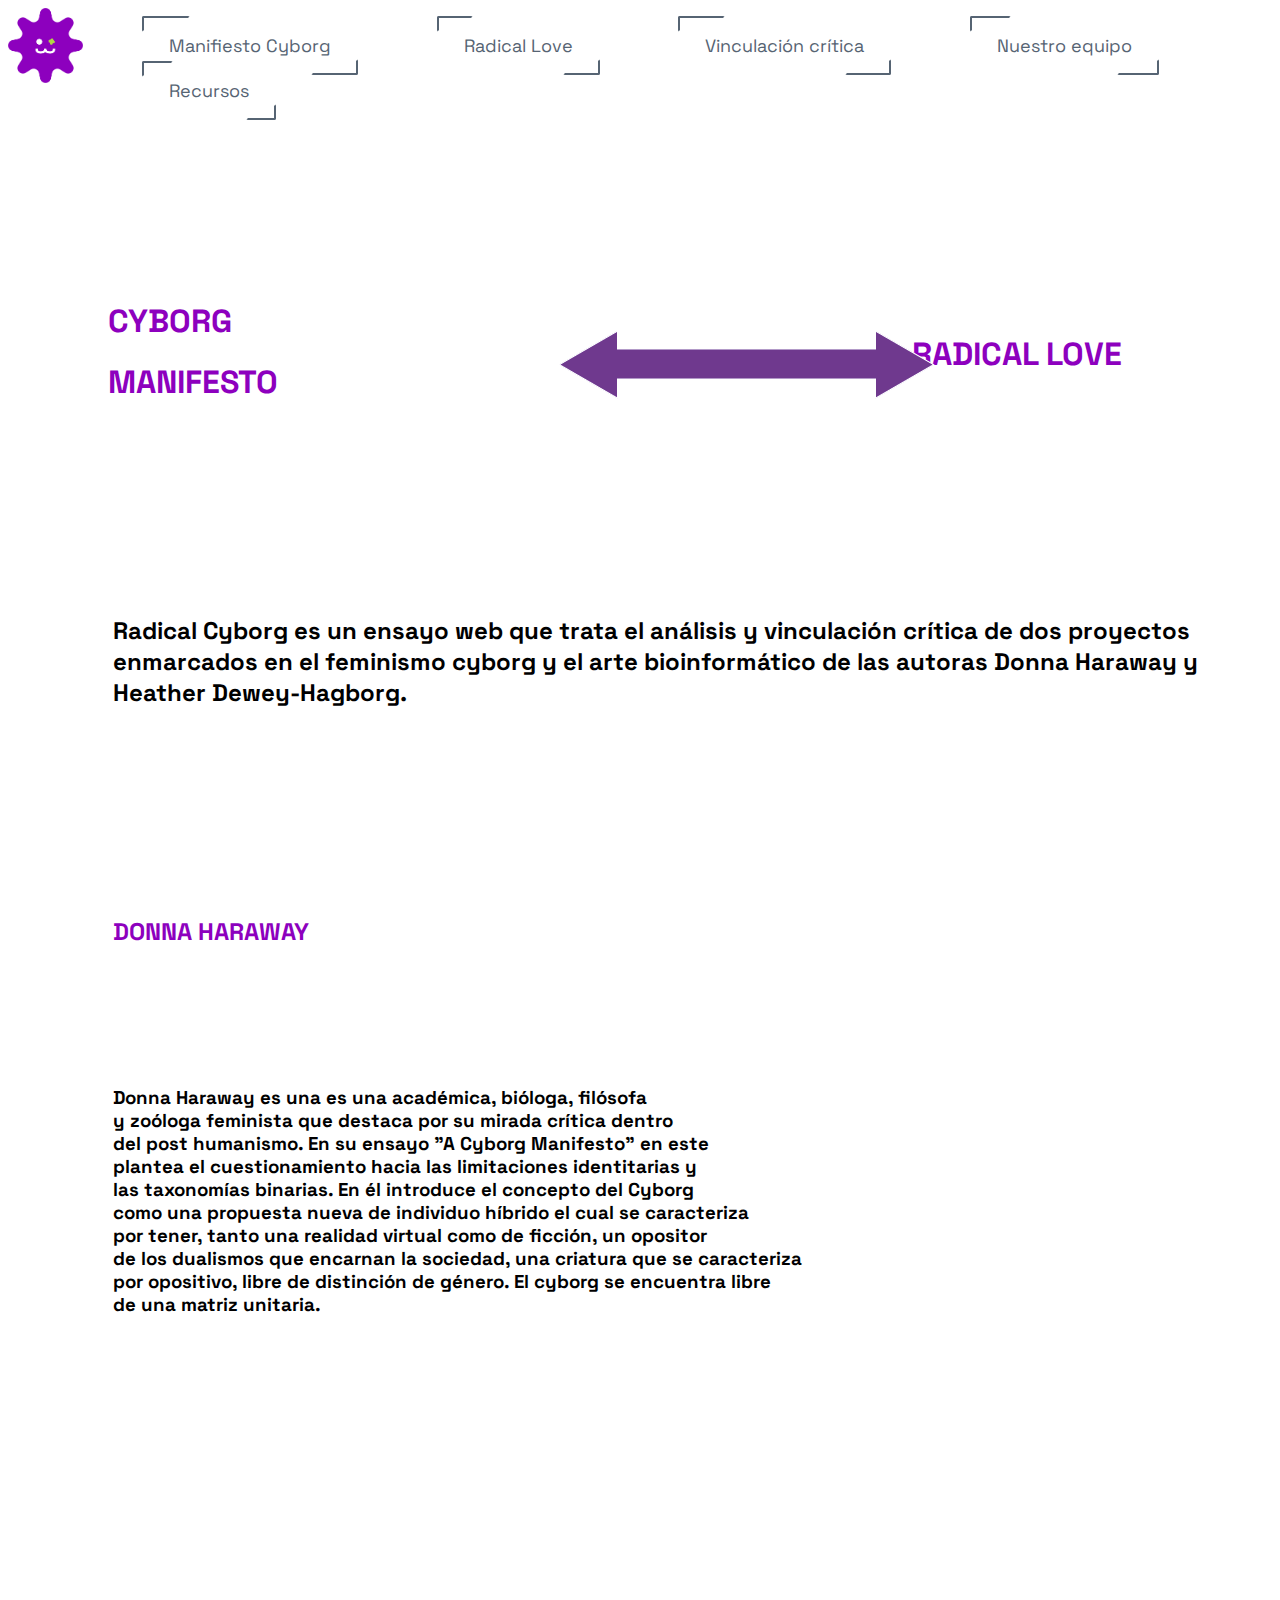
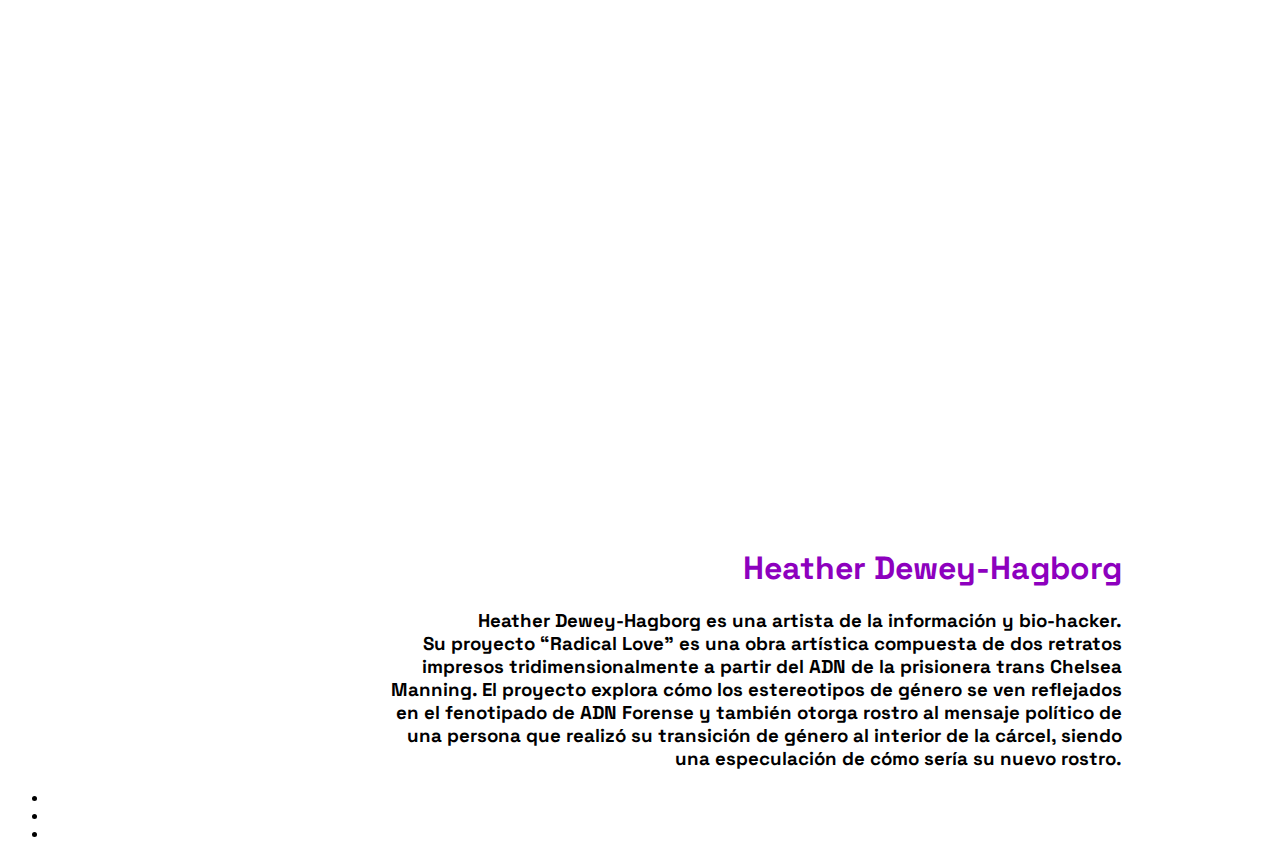
==== commit bb2f5cc3: "se cambió el color de los titulos, subtitulos y se terminó de agregar el contenido de ciertas página" ====
--- a/index.html
+++ b/index.html
@@ -14,7 +14,9 @@
 
 
 <header> <!-- En el header va el encabezado de nuestra pagina-->
-<div class="gatite"> <img src="gatodts1.gif"> </div>
+ <div class="gatite">
+   <img src="gatodts1.gif">
+ </div>
 
 
 
@@ -69,7 +71,9 @@
 <br>
 <br>
 
-    <h2>DONNA HARAWAY</h2>
+    <div class="donnita">
+         <h2>DONNA HARAWAY</h2>
+    </div>
 
 
 
@@ -96,6 +100,8 @@
 </div>
 
 <div id= "subtitulo2">
+
+    <h1 id="heather">Heather Dewey-Hagborg</h1>
 
     <h3>Heather Dewey-Hagborg es una artista de la información y bio-hacker. <br>
     Su proyecto “Radical Love” es una obra artística compuesta de dos retratos<br>
--- a/style.css
+++ b/style.css
@@ -65,21 +65,36 @@
 
   #titulo1 { padding-left: 100px;
            padding-top: 150px;
-           font-family: 'Space Grotesk', sans-serif;}
+           font-family: 'Space Grotesk', sans-serif;
+          color: #8D00BE;}
 
 
 .proyecto {text-align:right ;
         margin-top: -90px;
         padding-right: 150px;
-          font-family: 'Space Grotesk', sans-serif;}
-          #flecha{position: absolute;
-            padding-left: 550px;
-            padding-top: 200px;}
-#subtitulo1 {padding-top: 100px;}
+        font-family: 'Space Grotesk', sans-serif;
+        color: #8D00BE;
+          }
 
-#donna {
-    padding-top: 200px; 
-    padding-left: 105px; }
+#flecha   {position: absolute;
+          padding-left: 550px;
+          padding-top: 200px;
+          }
+
+#subtitulo1 {padding-top: 100px;
+          }
+
+#donna    {padding-top: 200px; 
+          padding-left: 105px;
+          }
+
+.donnita  {color: #8D00BE;
+          }
+
+
+#heather  {padding-top: 100px; 
+          color:#8D00BE; 
+          }
 
 #subtitulo2 {text-align: right;
     padding-top: 600px;
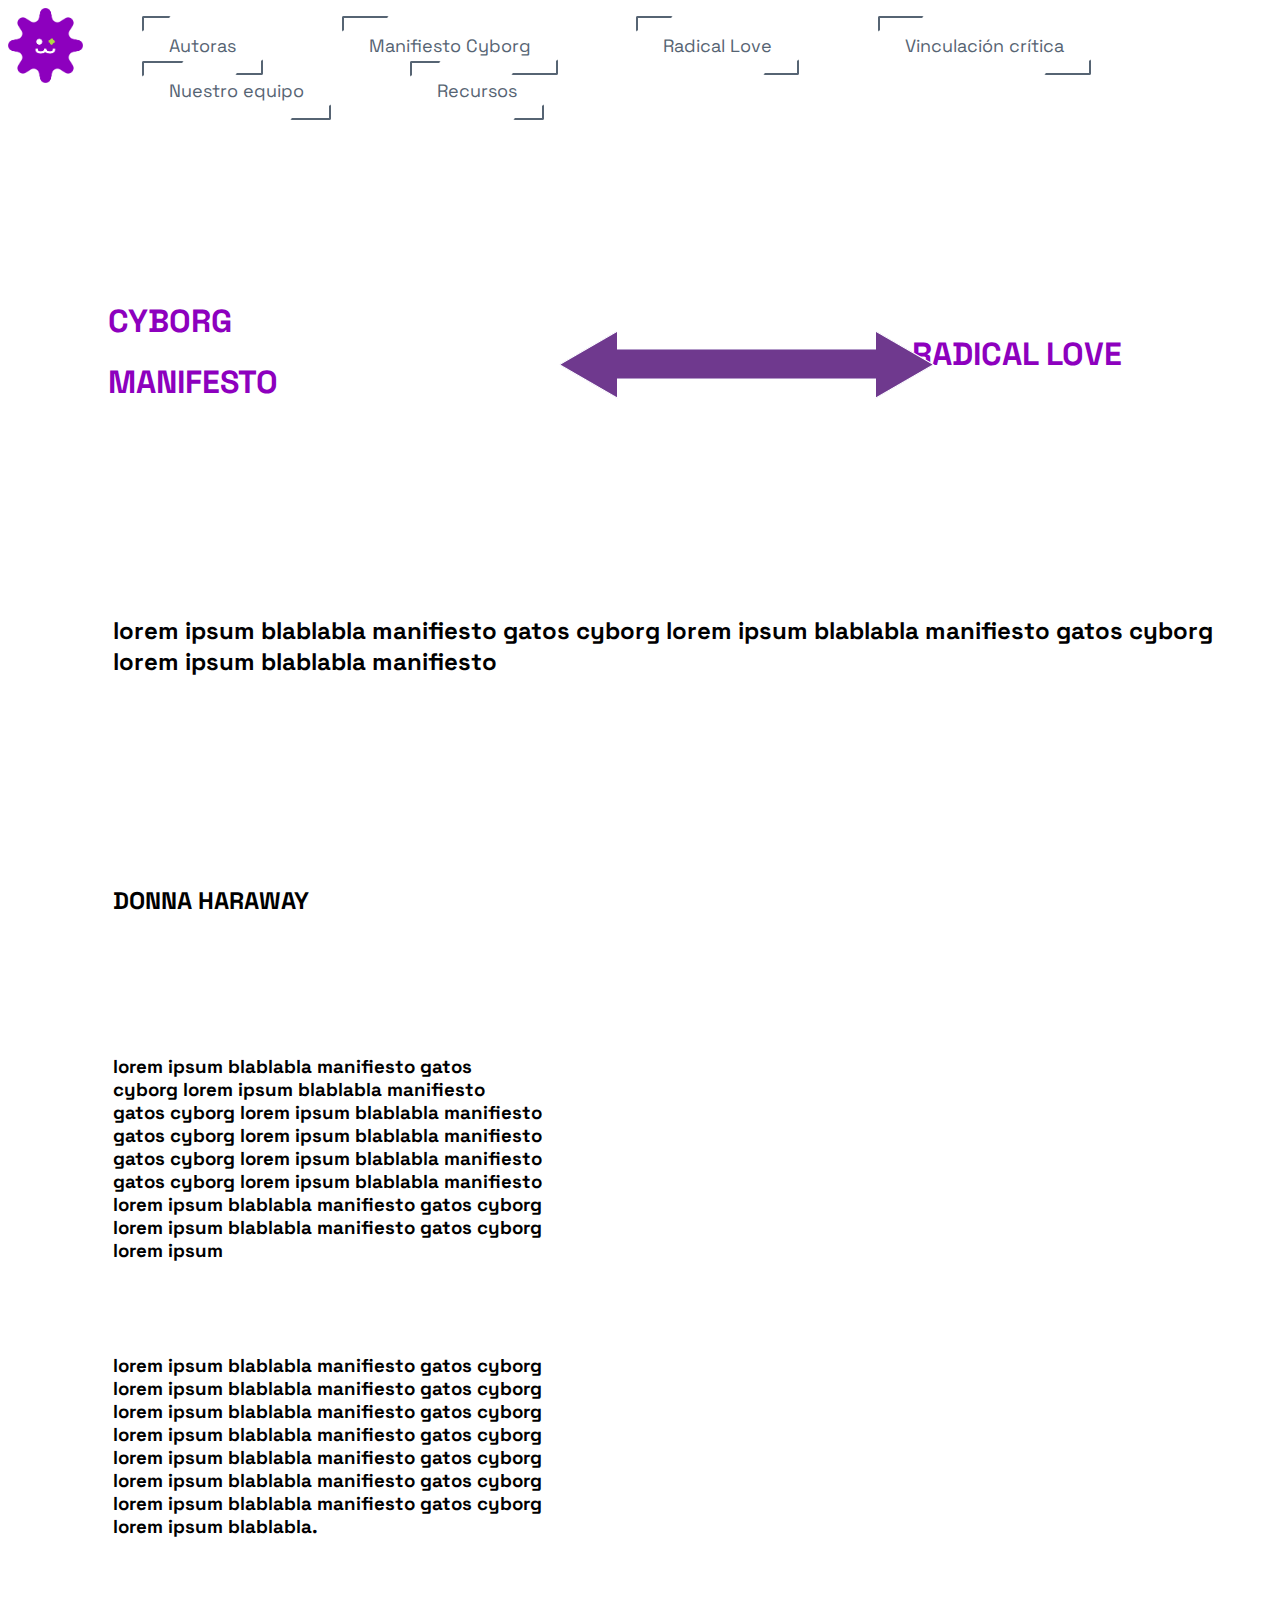
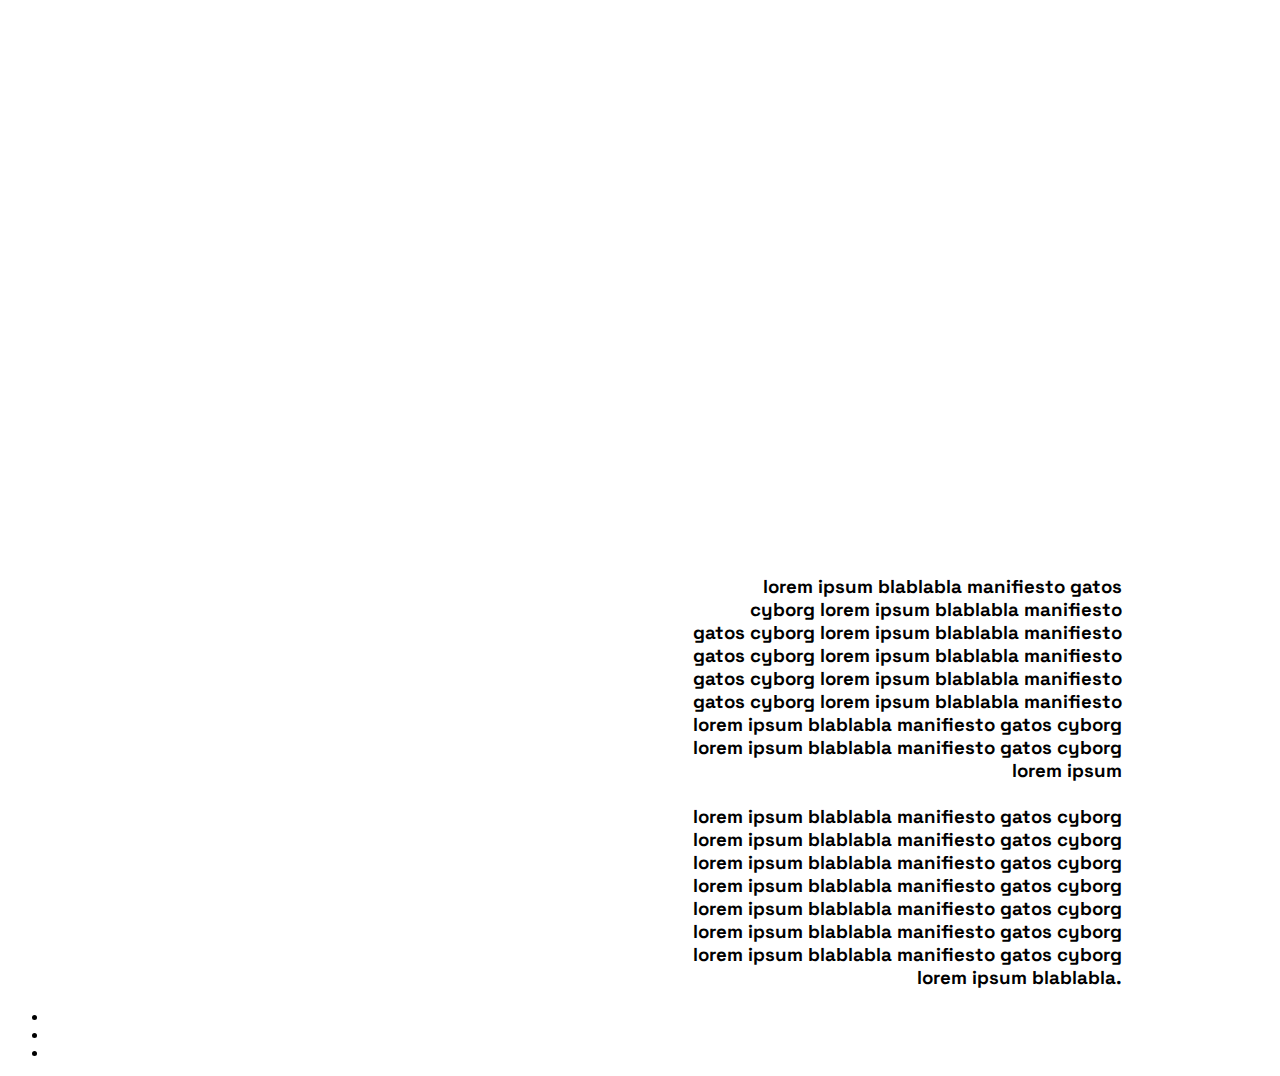
==== commit 41e81d65: "html" ====
--- a/index.html
+++ b/index.html
@@ -14,9 +14,7 @@
 
 
 <header> <!-- En el header va el encabezado de nuestra pagina-->
- <div class="gatite">
-   <img src="gatodts1.gif">
- </div>
+<div class="gatite"> <img src="gatodts1.gif"> </div>
 
 
 
@@ -26,13 +24,14 @@
  		<nav>
  			<ul class="menu">
 
-
+                <li><a class="button type1" href="autores.html">Autoras</a></li>
 				<li><a class="button type1" href="manifiestocyborg.html">Manifiesto Cyborg</a></li>
 				<li><a class="button type1" href="radicallove.html">Radical Love</a></li>
                 <li><a class="button type1" href="vinculacioncritica.html">Vinculación crítica
 </a></li> 
                 <li><a class="button type1" href="opiniongrupal.html">Nuestro equipo</a></li> 
                 <li><a class="button type1" href="recursos.html">Recursos</a></li> 
+
             </ul>
         </nav>
     </div>
@@ -61,7 +60,9 @@
     </div>
 <div id="donna">
 
-<h2>Radical Cyborg es un ensayo web que trata el análisis y vinculación crítica de dos proyectos enmarcados en el feminismo cyborg y el arte bioinformático de las autoras Donna Haraway y Heather Dewey-Hagborg.</h2>
+<h2>lorem ipsum blablabla manifiesto gatos
+        cyborg lorem ipsum blablabla manifiesto
+        gatos cyborg lorem ipsum blablabla manifiesto</h2>
 <br>
 <br>
 <br>
@@ -71,29 +72,35 @@
 <br>
 <br>
 
-    <div class="donnita">
-         <h2>DONNA HARAWAY</h2>
-    </div>
+    <h2>DONNA HARAWAY</h2>
 
 
 
 
 <div id= "subtitulo1">
-    <h3>Donna Haraway es una es una académica, bióloga, filósofa <br>
-     y zoóloga feminista que destaca por su mirada crítica dentro <br>
-     del post humanismo. En su ensayo "A Cyborg Manifesto" en este<br>
-     plantea el cuestionamiento hacia las limitaciones identitarias y <br>
-     las taxonomías binarias. En él introduce el concepto del Cyborg <br>
-     como una propuesta nueva de individuo híbrido el cual se caracteriza<br>
-     por tener, tanto una  realidad virtual como de ficción, un opositor <br>
-     de los dualismos que encarnan la sociedad, una criatura que se caracteriza<br>
-     por opositivo, libre de distinción de género. El cyborg se encuentra libre<br>
-     de una matriz unitaria.<br>
+    <h3>lorem ipsum blablabla manifiesto gatos <br>
+        cyborg lorem ipsum blablabla manifiesto <br>
+        gatos cyborg lorem ipsum blablabla manifiesto <br>
+        gatos cyborg lorem ipsum blablabla manifiesto <br>
+        gatos cyborg lorem ipsum blablabla manifiesto <br>
+        gatos cyborg lorem ipsum blablabla manifiesto <br>
+        lorem ipsum blablabla manifiesto gatos cyborg <br>
+        lorem ipsum blablabla manifiesto gatos cyborg <br>
+        lorem ipsum <br>
+
         <br>
         <br>
         <br>
         <br>
         
+        lorem ipsum blablabla manifiesto gatos cyborg <br>
+        lorem ipsum blablabla manifiesto gatos cyborg <br>
+        lorem ipsum blablabla manifiesto gatos cyborg <br>
+        lorem ipsum blablabla manifiesto gatos cyborg <br>
+        lorem ipsum blablabla manifiesto gatos cyborg <br>
+        lorem ipsum blablabla manifiesto gatos cyborg <br>
+        lorem ipsum blablabla manifiesto gatos cyborg <br> 
+        lorem ipsum blablabla. <br>
      </h3>
      </div>
 
@@ -101,17 +108,27 @@
 
 <div id= "subtitulo2">
 
-    <h1 id="heather">Heather Dewey-Hagborg</h1>
-
-    <h3>Heather Dewey-Hagborg es una artista de la información y bio-hacker. <br>
-    Su proyecto “Radical Love” es una obra artística compuesta de dos retratos<br>
-    impresos tridimensionalmente a partir del ADN de la prisionera trans Chelsea<br>
-    Manning. El proyecto explora cómo los estereotipos de género se ven reflejados<br>
-    en el fenotipado de ADN Forense y también otorga rostro al mensaje político de<br>
-    una persona que realizó su transición de género al interior de la cárcel, siendo<br>
-    una especulación de cómo sería su nuevo rostro. <br>
+    <h3>lorem ipsum blablabla manifiesto gatos <br>
+        cyborg lorem ipsum blablabla manifiesto <br>
+        gatos cyborg lorem ipsum blablabla manifiesto <br>
+        gatos cyborg lorem ipsum blablabla manifiesto <br>
+        gatos cyborg lorem ipsum blablabla manifiesto <br>
+        gatos cyborg lorem ipsum blablabla manifiesto <br>
+        lorem ipsum blablabla manifiesto gatos cyborg <br>
+        lorem ipsum blablabla manifiesto gatos cyborg <br>
+        lorem ipsum <br>
 
 
+        <br>
+ 
+        lorem ipsum blablabla manifiesto gatos cyborg <br>
+        lorem ipsum blablabla manifiesto gatos cyborg <br>
+        lorem ipsum blablabla manifiesto gatos cyborg <br>
+        lorem ipsum blablabla manifiesto gatos cyborg <br>
+        lorem ipsum blablabla manifiesto gatos cyborg <br>
+        lorem ipsum blablabla manifiesto gatos cyborg <br>
+        lorem ipsum blablabla manifiesto gatos cyborg <br> 
+        lorem ipsum blablabla. <br>
      </h3>
 
 </div>
